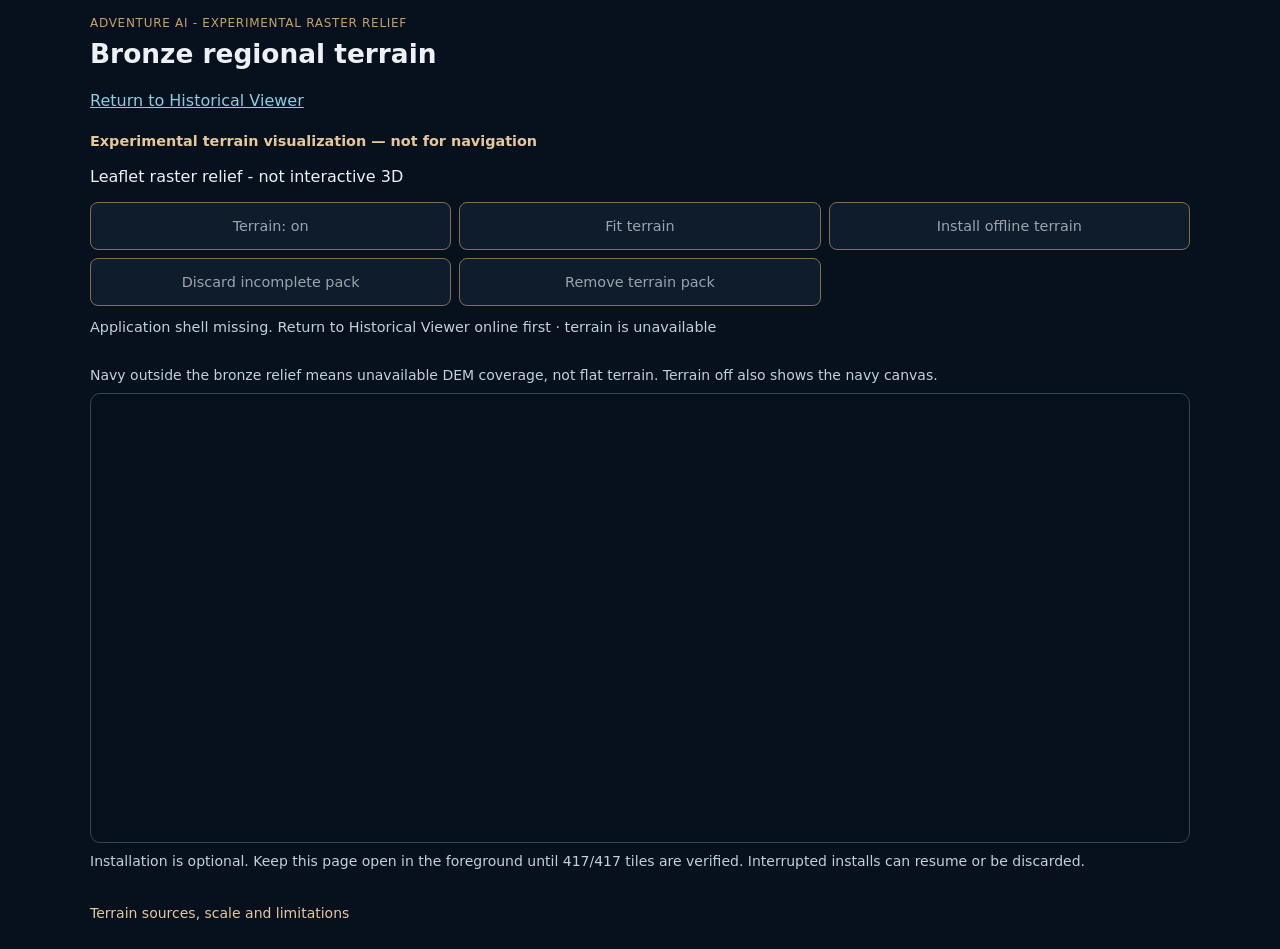
==== terrain/index.html @ 806a35da "Mission 38P-R: stage unified Adventure AI viewer release" ====
<!doctype html>
<html lang="en"><head><meta charset="utf-8"><meta name="viewport" content="width=device-width,initial-scale=1,viewport-fit=cover"><meta name="theme-color" content="#07111e"><meta name="apple-mobile-web-app-capable" content="yes"><meta name="apple-mobile-web-app-title" content="Terrain Test"><meta name="apple-mobile-web-app-status-bar-style" content="black-translucent"><meta http-equiv="Content-Security-Policy" content="default-src 'self'; script-src 'self'; style-src 'self' 'unsafe-inline'; img-src 'self' data: blob:; connect-src 'self'; worker-src 'self'; object-src 'none'; base-uri 'none'; form-action 'none'"><title>Adventure AI — Experimental Terrain Test</title><link rel="icon" href="../assets/install-icon.png"><link rel="apple-touch-icon" href="../assets/install-icon-512.png"><link rel="stylesheet" href="../vendor/leaflet/leaflet.css"><link rel="stylesheet" href="style.css"><script defer src="../vendor/leaflet/leaflet.js"></script><script defer src="app.js"></script></head>
<body><header><span class="eyebrow">ADVENTURE AI - EXPERIMENTAL RASTER RELIEF</span><h1>Bronze regional terrain</h1><nav aria-label="Application"><a href="../index.html">Return to Historical Viewer</a></nav><p class="warning">Experimental terrain visualization — not for navigation</p><p>Leaflet raster relief - not interactive 3D</p></header>
<main><div class="toolbar" role="group" aria-label="Terrain and offline pack controls"><button id="terrain-toggle" aria-pressed="true" aria-controls="map" disabled>Terrain: on</button><button id="fit" disabled>Fit terrain</button><button id="install" disabled>Install offline terrain</button><button id="discard" disabled>Discard incomplete pack</button><button id="remove" disabled>Remove terrain pack</button></div><p id="status" role="status" aria-live="polite" aria-atomic="true">Preparing isolated offline shell…</p><p class="coverage" id="coverage">Navy outside the bronze relief means unavailable DEM coverage, not flat terrain. Terrain off also shows the navy canvas.</p><div id="map" tabindex="0" aria-describedby="coverage" aria-label="Experimental USGS elevation relief. No navigation or trail overlays."></div><p class="install-note">Installation is optional. Keep this page open in the foreground until 417/417 tiles are verified. Interrupted installs can resume or be discarded.</p></main>
<footer><details><summary>Terrain sources, scale and limitations</summary><p>USGS 3DEP · NAVD88 metres · 1× vertical scale · northwest light at 45° altitude.</p><p>Approved Variant D · elevation tint 450–1,750 m; shading changes brightness. Source spacing approximately 8–10 m. Zoom 13 displays approximately 15 m per pixel.</p><p>417 tiles · no GPX overlays, trails, access claims or location tracking. Terrain controls never change historical GPX storage. Offline storage can be evicted by the browser.</p></details></footer></body></html>
---- vendor/leaflet/leaflet.css ----
/* required styles */

.leaflet-pane,
.leaflet-tile,
.leaflet-marker-icon,
.leaflet-marker-shadow,
.leaflet-tile-container,
.leaflet-pane > svg,
.leaflet-pane > canvas,
.leaflet-zoom-box,
.leaflet-image-layer,
.leaflet-layer {
	position: absolute;
	left: 0;
	top: 0;
	}
.leaflet-container {
	overflow: hidden;
	}
.leaflet-tile,
.leaflet-marker-icon,
.leaflet-marker-shadow {
	-webkit-user-select: none;
	   -moz-user-select: none;
	        user-select: none;
	  -webkit-user-drag: none;
	}
/* Prevents IE11 from highlighting tiles in blue */
.leaflet-tile::selection {
	background: transparent;
}
/* Safari renders non-retina tile on retina better with this, but Chrome is worse */
.leaflet-safari .leaflet-tile {
	image-rendering: -webkit-optimize-contrast;
	}
/* hack that prevents hw layers "stretching" when loading new tiles */
.leaflet-safari .leaflet-tile-container {
	width: 1600px;
	height: 1600px;
	-webkit-transform-origin: 0 0;
	}
.leaflet-marker-icon,
.leaflet-marker-shadow {
	display: block;
	}
/* .leaflet-container svg: reset svg max-width decleration shipped in Joomla! (joomla.org) 3.x */
/* .leaflet-container img: map is broken in FF if you have max-width: 100% on tiles */
.leaflet-container .leaflet-overlay-pane svg {
	max-width: none !important;
	max-height: none !important;
	}
.leaflet-container .leaflet-marker-pane img,
.leaflet-container .leaflet-shadow-pane img,
.leaflet-container .leaflet-tile-pane img,
.leaflet-container img.leaflet-image-layer,
.leaflet-container .leaflet-tile {
	max-width: none !important;
	max-height: none !important;
	width: auto;
	padding: 0;
	}

.leaflet-container img.leaflet-tile {
	/* See: https://bugs.chromium.org/p/chromium/issues/detail?id=600120 */
	mix-blend-mode: plus-lighter;
}

.leaflet-container.leaflet-touch-zoom {
	-ms-touch-action: pan-x pan-y;
	touch-action: pan-x pan-y;
	}
.leaflet-container.leaflet-touch-drag {
	-ms-touch-action: pinch-zoom;
	/* Fallback for FF which doesn't support pinch-zoom */
	touch-action: none;
	touch-action: pinch-zoom;
}
.leaflet-container.leaflet-touch-drag.leaflet-touch-zoom {
	-ms-touch-action: none;
	touch-action: none;
}
.leaflet-container {
	-webkit-tap-highlight-color: transparent;
}
.leaflet-container a {
	-webkit-tap-highlight-color: rgba(51, 181, 229, 0.4);
}
.leaflet-tile {
	filter: inherit;
	visibility: hidden;
	}
.leaflet-tile-loaded {
	visibility: inherit;
	}
.leaflet-zoom-box {
	width: 0;
	height: 0;
	-moz-box-sizing: border-box;
	     box-sizing: border-box;
	z-index: 800;
	}
/* workaround for https://bugzilla.mozilla.org/show_bug.cgi?id=888319 */
.leaflet-overlay-pane svg {
	-moz-user-select: none;
	}

.leaflet-pane         { z-index: 400; }

.leaflet-tile-pane    { z-index: 200; }
.leaflet-overlay-pane { z-index: 400; }
.leaflet-shadow-pane  { z-index: 500; }
.leaflet-marker-pane  { z-index: 600; }
.leaflet-tooltip-pane   { z-index: 650; }
.leaflet-popup-pane   { z-index: 700; }

.leaflet-map-pane canvas { z-index: 100; }
.leaflet-map-pane svg    { z-index: 200; }

.leaflet-vml-shape {
	width: 1px;
	height: 1px;
	}
.lvml {
	behavior: url(#default#VML);
	display: inline-block;
	position: absolute;
	}


/* control positioning */

.leaflet-control {
	position: relative;
	z-index: 800;
	pointer-events: visiblePainted; /* IE 9-10 doesn't have auto */
	pointer-events: auto;
	}
.leaflet-top,
.leaflet-bottom {
	position: absolute;
	z-index: 1000;
	pointer-events: none;
	}
.leaflet-top {
	top: 0;
	}
.leaflet-right {
	right: 0;
	}
.leaflet-bottom {
	bottom: 0;
	}
.leaflet-left {
	left: 0;
	}
.leaflet-control {
	float: left;
	clear: both;
	}
.leaflet-right .leaflet-control {
	float: right;
	}
.leaflet-top .leaflet-control {
	margin-top: 10px;
	}
.leaflet-bottom .leaflet-control {
	margin-bottom: 10px;
	}
.leaflet-left .leaflet-control {
	margin-left: 10px;
	}
.leaflet-right .leaflet-control {
	margin-right: 10px;
	}


/* zoom and fade animations */

.leaflet-fade-anim .leaflet-popup {
	opacity: 0;
	-webkit-transition: opacity 0.2s linear;
	   -moz-transition: opacity 0.2s linear;
	        transition: opacity 0.2s linear;
	}
.leaflet-fade-anim .leaflet-map-pane .leaflet-popup {
	opacity: 1;
	}
.leaflet-zoom-animated {
	-webkit-transform-origin: 0 0;
	    -ms-transform-origin: 0 0;
	        transform-origin: 0 0;
	}
svg.leaflet-zoom-animated {
	will-change: transform;
}

.leaflet-zoom-anim .leaflet-zoom-animated {
	-webkit-transition: -webkit-transform 0.25s cubic-bezier(0,0,0.25,1);
	   -moz-transition:    -moz-transform 0.25s cubic-bezier(0,0,0.25,1);
	        transition:         transform 0.25s cubic-bezier(0,0,0.25,1);
	}
.leaflet-zoom-anim .leaflet-tile,
.leaflet-pan-anim .leaflet-tile {
	-webkit-transition: none;
	   -moz-transition: none;
	        transition: none;
	}

.leaflet-zoom-anim .leaflet-zoom-hide {
	visibility: hidden;
	}


/* cursors */

.leaflet-interactive {
	cursor: pointer;
	}
.leaflet-grab {
	cursor: -webkit-grab;
	cursor:    -moz-grab;
	cursor:         grab;
	}
.leaflet-crosshair,
.leaflet-crosshair .leaflet-interactive {
	cursor: crosshair;
	}
.leaflet-popup-pane,
.leaflet-control {
	cursor: auto;
	}
.leaflet-dragging .leaflet-grab,
.leaflet-dragging .leaflet-grab .leaflet-interactive,
.leaflet-dragging .leaflet-marker-draggable {
	cursor: move;
	cursor: -webkit-grabbing;
	cursor:    -moz-grabbing;
	cursor:         grabbing;
	}

/* marker & overlays interactivity */
.leaflet-marker-icon,
.leaflet-marker-shadow,
.leaflet-image-layer,
.leaflet-pane > svg path,
.leaflet-tile-container {
	pointer-events: none;
	}

.leaflet-marker-icon.leaflet-interactive,
.leaflet-image-layer.leaflet-interactive,
.leaflet-pane > svg path.leaflet-interactive,
svg.leaflet-image-layer.leaflet-interactive path {
	pointer-events: visiblePainted; /* IE 9-10 doesn't have auto */
	pointer-events: auto;
	}

/* visual tweaks */

.leaflet-container {
	background: #ddd;
	outline-offset: 1px;
	}
.leaflet-container a {
	color: #0078A8;
	}
.leaflet-zoom-box {
	border: 2px dotted #38f;
	background: rgba(255,255,255,0.5);
	}


/* general typography */
.leaflet-container {
	font-family: "Helvetica Neue", Arial, Helvetica, sans-serif;
	font-size: 12px;
	font-size: 0.75rem;
	line-height: 1.5;
	}


/* general toolbar styles */

.leaflet-bar {
	box-shadow: 0 1px 5px rgba(0,0,0,0.65);
	border-radius: 4px;
	}
.leaflet-bar a {
	background-color: #fff;
	border-bottom: 1px solid #ccc;
	width: 26px;
	height: 26px;
	line-height: 26px;
	display: block;
	text-align: center;
	text-decoration: none;
	color: black;
	}
.leaflet-bar a,
.leaflet-control-layers-toggle {
	background-position: 50% 50%;
	background-repeat: no-repeat;
	display: block;
	}
.leaflet-bar a:hover,
.leaflet-bar a:focus {
	background-color: #f4f4f4;
	}
.leaflet-bar a:first-child {
	border-top-left-radius: 4px;
	border-top-right-radius: 4px;
	}
.leaflet-bar a:last-child {
	border-bottom-left-radius: 4px;
	border-bottom-right-radius: 4px;
	border-bottom: none;
	}
.leaflet-bar a.leaflet-disabled {
	cursor: default;
	background-color: #f4f4f4;
	color: #bbb;
	}

.leaflet-touch .leaflet-bar a {
	width: 30px;
	height: 30px;
	line-height: 30px;
	}
.leaflet-touch .leaflet-bar a:first-child {
	border-top-left-radius: 2px;
	border-top-right-radius: 2px;
	}
.leaflet-touch .leaflet-bar a:last-child {
	border-bottom-left-radius: 2px;
	border-bottom-right-radius: 2px;
	}

/* zoom control */

.leaflet-control-zoom-in,
.leaflet-control-zoom-out {
	font: bold 18px 'Lucida Console', Monaco, monospace;
	text-indent: 1px;
	}

.leaflet-touch .leaflet-control-zoom-in, .leaflet-touch .leaflet-control-zoom-out  {
	font-size: 22px;
	}


/* layers control */

.leaflet-control-layers {
	box-shadow: 0 1px 5px rgba(0,0,0,0.4);
	background: #fff;
	border-radius: 5px;
	}
.leaflet-control-layers-toggle {
	background-image: url(images/layers.png);
	width: 36px;
	height: 36px;
	}
.leaflet-retina .leaflet-control-layers-toggle {
	background-image: url(images/layers-2x.png);
	background-size: 26px 26px;
	}
.leaflet-touch .leaflet-control-layers-toggle {
	width: 44px;
	height: 44px;
	}
.leaflet-control-layers .leaflet-control-layers-list,
.leaflet-control-layers-expanded .leaflet-control-layers-toggle {
	display: none;
	}
.leaflet-control-layers-expanded .leaflet-control-layers-list {
	display: block;
	position: relative;
	}
.leaflet-control-layers-expanded {
	padding: 6px 10px 6px 6px;
	color: #333;
	background: #fff;
	}
.leaflet-control-layers-scrollbar {
	overflow-y: scroll;
	overflow-x: hidden;
	padding-right: 5px;
	}
.leaflet-control-layers-selector {
	margin-top: 2px;
	position: relative;
	top: 1px;
	}
.leaflet-control-layers label {
	display: block;
	font-size: 13px;
	font-size: 1.08333em;
	}
.leaflet-control-layers-separator {
	height: 0;
	border-top: 1px solid #ddd;
	margin: 5px -10px 5px -6px;
	}

/* Default icon URLs */
.leaflet-default-icon-path { /* used only in path-guessing heuristic, see L.Icon.Default */
	background-image: url(images/marker-icon.png);
	}


/* attribution and scale controls */

.leaflet-container .leaflet-control-attribution {
	background: #fff;
	background: rgba(255, 255, 255, 0.8);
	margin: 0;
	}
.leaflet-control-attribution,
.leaflet-control-scale-line {
	padding: 0 5px;
	color: #333;
	line-height: 1.4;
	}
.leaflet-control-attribution a {
	text-decoration: none;
	}
.leaflet-control-attribution a:hover,
.leaflet-control-attribution a:focus {
	text-decoration: underline;
	}
.leaflet-attribution-flag {
	display: inline !important;
	vertical-align: baseline !important;
	width: 1em;
	height: 0.6669em;
	}
.leaflet-left .leaflet-control-scale {
	margin-left: 5px;
	}
.leaflet-bottom .leaflet-control-scale {
	margin-bottom: 5px;
	}
.leaflet-control-scale-line {
	border: 2px solid #777;
	border-top: none;
	line-height: 1.1;
	padding: 2px 5px 1px;
	white-space: nowrap;
	-moz-box-sizing: border-box;
	     box-sizing: border-box;
	background: rgba(255, 255, 255, 0.8);
	text-shadow: 1px 1px #fff;
	}
.leaflet-control-scale-line:not(:first-child) {
	border-top: 2px solid #777;
	border-bottom: none;
	margin-top: -2px;
	}
.leaflet-control-scale-line:not(:first-child):not(:last-child) {
	border-bottom: 2px solid #777;
	}

.leaflet-touch .leaflet-control-attribution,
.leaflet-touch .leaflet-control-layers,
.leaflet-touch .leaflet-bar {
	box-shadow: none;
	}
.leaflet-touch .leaflet-control-layers,
.leaflet-touch .leaflet-bar {
	border: 2px solid rgba(0,0,0,0.2);
	background-clip: padding-box;
	}


/* popup */

.leaflet-popup {
	position: absolute;
	text-align: center;
	margin-bottom: 20px;
	}
.leaflet-popup-content-wrapper {
	padding: 1px;
	text-align: left;
	border-radius: 12px;
	}
.leaflet-popup-content {
	margin: 13px 24px 13px 20px;
	line-height: 1.3;
	font-size: 13px;
	font-size: 1.08333em;
	min-height: 1px;
	}
.leaflet-popup-content p {
	margin: 17px 0;
	margin: 1.3em 0;
	}
.leaflet-popup-tip-container {
	width: 40px;
	height: 20px;
	position: absolute;
	left: 50%;
	margin-top: -1px;
	margin-left: -20px;
	overflow: hidden;
	pointer-events: none;
	}
.leaflet-popup-tip {
	width: 17px;
	height: 17px;
	padding: 1px;

	margin: -10px auto 0;
	pointer-events: auto;

	-webkit-transform: rotate(45deg);
	   -moz-transform: rotate(45deg);
	    -ms-transform: rotate(45deg);
	        transform: rotate(45deg);
	}
.leaflet-popup-content-wrapper,
.leaflet-popup-tip {
	background: white;
	color: #333;
	box-shadow: 0 3px 14px rgba(0,0,0,0.4);
	}
.leaflet-container a.leaflet-popup-close-button {
	position: absolute;
	top: 0;
	right: 0;
	border: none;
	text-align: center;
	width: 24px;
	height: 24px;
	font: 16px/24px Tahoma, Verdana, sans-serif;
	color: #757575;
	text-decoration: none;
	background: transparent;
	}
.leaflet-container a.leaflet-popup-close-button:hover,
.leaflet-container a.leaflet-popup-close-button:focus {
	color: #585858;
	}
.leaflet-popup-scrolled {
	overflow: auto;
	}

.leaflet-oldie .leaflet-popup-content-wrapper {
	-ms-zoom: 1;
	}
.leaflet-oldie .leaflet-popup-tip {
	width: 24px;
	margin: 0 auto;

	-ms-filter: "progid:DXImageTransform.Microsoft.Matrix(M11=0.70710678, M12=0.70710678, M21=-0.70710678, M22=0.70710678)";
	filter: progid:DXImageTransform.Microsoft.Matrix(M11=0.70710678, M12=0.70710678, M21=-0.70710678, M22=0.70710678);
	}

.leaflet-oldie .leaflet-control-zoom,
.leaflet-oldie .leaflet-control-layers,
.leaflet-oldie .leaflet-popup-content-wrapper,
.leaflet-oldie .leaflet-popup-tip {
	border: 1px solid #999;
	}


/* div icon */

.leaflet-div-icon {
	background: #fff;
	border: 1px solid #666;
	}


/* Tooltip */
/* Base styles for the element that has a tooltip */
.leaflet-tooltip {
	position: absolute;
	padding: 6px;
	background-color: #fff;
	border: 1px solid #fff;
	border-radius: 3px;
	color: #222;
	white-space: nowrap;
	-webkit-user-select: none;
	-moz-user-select: none;
	-ms-user-select: none;
	user-select: none;
	pointer-events: none;
	box-shadow: 0 1px 3px rgba(0,0,0,0.4);
	}
.leaflet-tooltip.leaflet-interactive {
	cursor: pointer;
	pointer-events: auto;
	}
.leaflet-tooltip-top:before,
.leaflet-tooltip-bottom:before,
.leaflet-tooltip-left:before,
.leaflet-tooltip-right:before {
	position: absolute;
	pointer-events: none;
	border: 6px solid transparent;
	background: transparent;
	content: "";
	}

/* Directions */

.leaflet-tooltip-bottom {
	margin-top: 6px;
}
.leaflet-tooltip-top {
	margin-top: -6px;
}
.leaflet-tooltip-bottom:before,
.leaflet-tooltip-top:before {
	left: 50%;
	margin-left: -6px;
	}
.leaflet-tooltip-top:before {
	bottom: 0;
	margin-bottom: -12px;
	border-top-color: #fff;
	}
.leaflet-tooltip-bottom:before {
	top: 0;
	margin-top: -12px;
	margin-left: -6px;
	border-bottom-color: #fff;
	}
.leaflet-tooltip-left {
	margin-left: -6px;
}
.leaflet-tooltip-right {
	margin-left: 6px;
}
.leaflet-tooltip-left:before,
.leaflet-tooltip-right:before {
	top: 50%;
	margin-top: -6px;
	}
.leaflet-tooltip-left:before {
	right: 0;
	margin-right: -12px;
	border-left-color: #fff;
	}
.leaflet-tooltip-right:before {
	left: 0;
	margin-left: -12px;
	border-right-color: #fff;
	}

/* Printing */

@media print {
	/* Prevent printers from removing background-images of controls. */
	.leaflet-control {
		-webkit-print-color-adjust: exact;
		print-color-adjust: exact;
		}
	}
---- terrain/style.css ----
:root{color-scheme:dark;font-family:system-ui,sans-serif;background:#07111e;color:#edf1f6;-webkit-text-size-adjust:100%}*{box-sizing:border-box}body{margin:0;padding:calc(12px + env(safe-area-inset-top,0px)) calc(12px + env(safe-area-inset-right,0px)) calc(12px + env(safe-area-inset-bottom,0px)) calc(12px + env(safe-area-inset-left,0px))}header,main,footer{max-width:1100px;margin:auto}.eyebrow{color:#c7a16a;font-size:.75rem;letter-spacing:.06em}h1{font-size:clamp(1.15rem,4vw,1.65rem);line-height:1.25;margin:.4rem 0}.warning{color:#e6c79b;margin:.4rem 0 .7rem;font-weight:600;font-size:.9rem;line-height:1.4}.toolbar{display:grid;grid-template-columns:repeat(2,minmax(0,1fr));gap:8px;margin:8px 0}button,summary{min-height:48px;min-width:44px;font:inherit}button{padding:8px 10px;background:#132334;border:1px solid #c7a16a;border-radius:8px;color:#edf1f6;font-size:.9rem;line-height:1.35;cursor:pointer;overflow-wrap:anywhere;white-space:normal;height:auto}button:disabled{opacity:.65}button:focus-visible,summary:focus-visible,#map:focus-visible{outline:3px solid #81d9fa;outline-offset:3px}#status{font-size:.9rem;color:#c4cfdd;line-height:1.45;min-height:2.6em;margin:.65rem 0;overflow-wrap:anywhere}.coverage,.install-note{font-size:.875rem;line-height:1.45;color:#c4cfdd;margin:.5rem 0}#map{height:clamp(280px,50vh,620px);height:clamp(280px,50svh,620px);background:#07111e;border:1px solid #374454;border-radius:10px}.leaflet-control-zoom a{width:48px!important;height:48px!important;line-height:48px!important;background:#132334!important;color:#edf1f6!important}.leaflet-control-attribution{max-width:90%;background:#07111ee8!important;color:#c4cfdd!important;line-height:1.4}.leaflet-control-attribution a{color:#e6c79b!important}footer{font-size:.875rem;color:#c4cfdd;padding-top:10px}summary{display:flex;align-items:center;cursor:pointer;color:#e6c79b}footer p{line-height:1.5;margin:.5rem 0}@media(min-width:680px){.toolbar{grid-template-columns:repeat(3,minmax(0,1fr))}}@media(orientation:landscape) and (max-height:500px){h1{font-size:1.15rem}.eyebrow{font-size:.7rem}main{display:grid;grid-template-columns:minmax(260px,38%) minmax(0,1fr);column-gap:12px}.toolbar{grid-column:1;grid-row:1;grid-template-columns:repeat(2,minmax(0,1fr));margin-top:0}#status{grid-column:1;grid-row:2}.coverage{grid-column:1;grid-row:3}.install-note{grid-column:1;grid-row:4}#map{grid-column:2;grid-row:1 / span 4;height:calc(100svh - 110px);min-height:220px}.warning{margin-bottom:.4rem}}@media(prefers-reduced-motion:reduce){*{scroll-behavior:auto!important;transition:none!important;animation:none!important}}

/* Additive application navigation; preserve accepted terrain styling. */
nav a{display:inline-flex;align-items:center;min-height:48px;color:#88cfe5;padding:.4rem 0}nav a:focus-visible{outline:3px solid #81d9fa;outline-offset:3px}
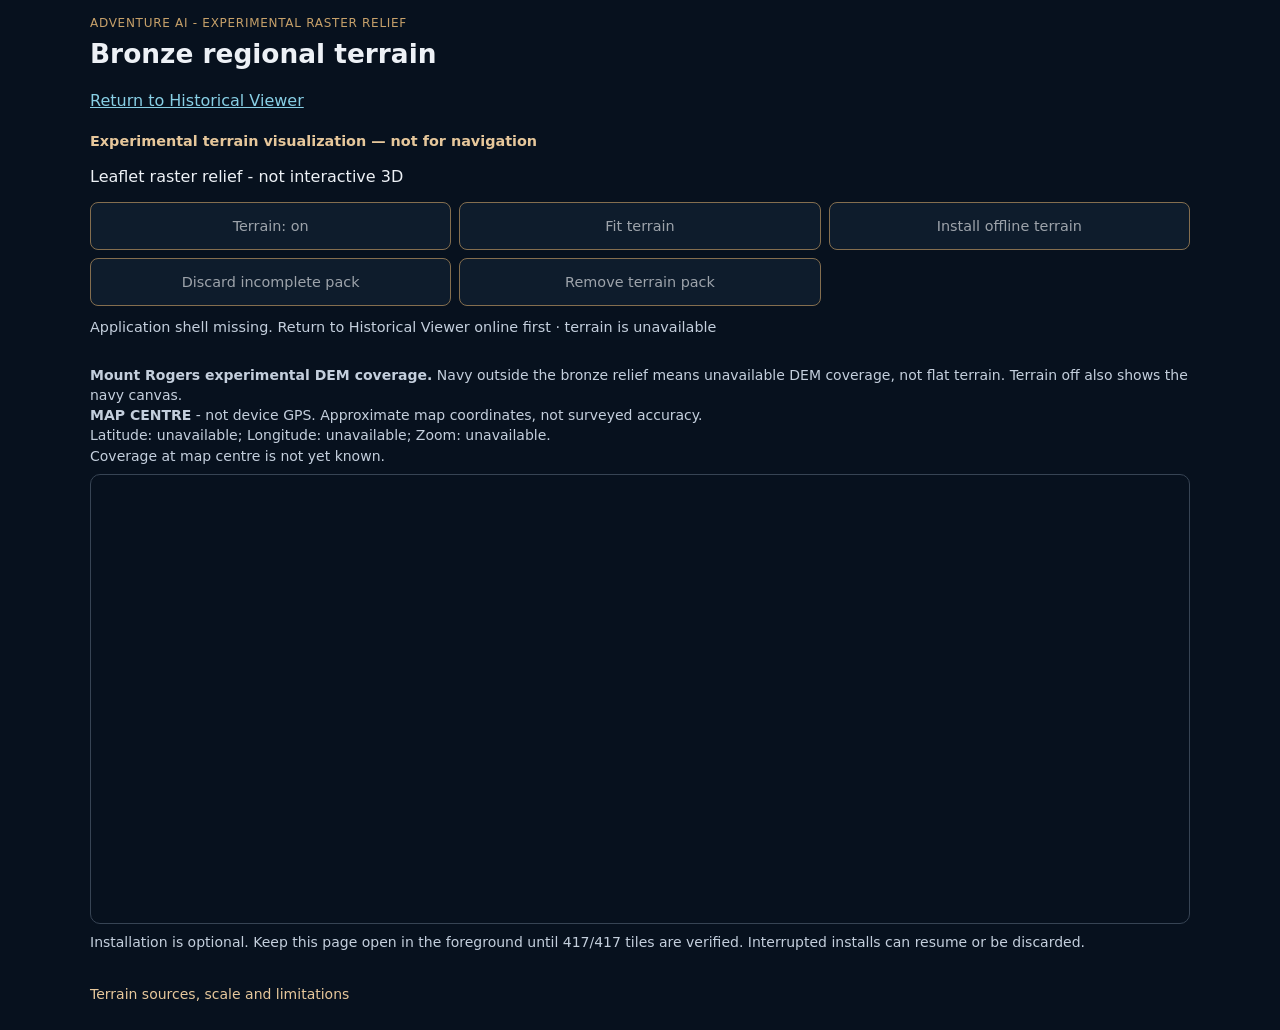
==== commit f06593dc: "Release: geographic map inspection foundation" ====
--- a/terrain/index.html
+++ b/terrain/index.html
@@ -1,5 +1,5 @@
 <!doctype html>
 <html lang="en"><head><meta charset="utf-8"><meta name="viewport" content="width=device-width,initial-scale=1,viewport-fit=cover"><meta name="theme-color" content="#07111e"><meta name="apple-mobile-web-app-capable" content="yes"><meta name="apple-mobile-web-app-title" content="Terrain Test"><meta name="apple-mobile-web-app-status-bar-style" content="black-translucent"><meta http-equiv="Content-Security-Policy" content="default-src 'self'; script-src 'self'; style-src 'self' 'unsafe-inline'; img-src 'self' data: blob:; connect-src 'self'; worker-src 'self'; object-src 'none'; base-uri 'none'; form-action 'none'"><title>Adventure AI — Experimental Terrain Test</title><link rel="icon" href="../assets/install-icon.png"><link rel="apple-touch-icon" href="../assets/install-icon-512.png"><link rel="stylesheet" href="../vendor/leaflet/leaflet.css"><link rel="stylesheet" href="style.css"><script defer src="../vendor/leaflet/leaflet.js"></script><script defer src="app.js"></script></head>
 <body><header><span class="eyebrow">ADVENTURE AI - EXPERIMENTAL RASTER RELIEF</span><h1>Bronze regional terrain</h1><nav aria-label="Application"><a href="../index.html">Return to Historical Viewer</a></nav><p class="warning">Experimental terrain visualization — not for navigation</p><p>Leaflet raster relief - not interactive 3D</p></header>
-<main><div class="toolbar" role="group" aria-label="Terrain and offline pack controls"><button id="terrain-toggle" aria-pressed="true" aria-controls="map" disabled>Terrain: on</button><button id="fit" disabled>Fit terrain</button><button id="install" disabled>Install offline terrain</button><button id="discard" disabled>Discard incomplete pack</button><button id="remove" disabled>Remove terrain pack</button></div><p id="status" role="status" aria-live="polite" aria-atomic="true">Preparing isolated offline shell…</p><p class="coverage" id="coverage">Navy outside the bronze relief means unavailable DEM coverage, not flat terrain. Terrain off also shows the navy canvas.</p><div id="map" tabindex="0" aria-describedby="coverage" aria-label="Experimental USGS elevation relief. No navigation or trail overlays."></div><p class="install-note">Installation is optional. Keep this page open in the foreground until 417/417 tiles are verified. Interrupted installs can resume or be discarded.</p></main>
+<main><div class="toolbar" role="group" aria-label="Terrain and offline pack controls"><button id="terrain-toggle" aria-pressed="true" aria-controls="map" disabled>Terrain: on</button><button id="fit" disabled>Fit terrain</button><button id="install" disabled>Install offline terrain</button><button id="discard" disabled>Discard incomplete pack</button><button id="remove" disabled>Remove terrain pack</button></div><p id="status" role="status" aria-live="polite" aria-atomic="true">Preparing isolated offline shell…</p><p class="coverage" id="coverage"><strong>Mount Rogers experimental DEM coverage.</strong> Navy outside the bronze relief means unavailable DEM coverage, not flat terrain. Terrain off also shows the navy canvas.<br><span id="map-inspection" aria-live="off"><strong>MAP CENTRE</strong> - not device GPS. Approximate map coordinates, not surveyed accuracy.<br>Latitude: <span id="centre-lat">unavailable</span>; Longitude: <span id="centre-lon">unavailable</span>; Zoom: <span id="centre-zoom">unavailable</span>.<br><span id="centre-coverage">Coverage at map centre is not yet known.</span></span></p><div id="map" tabindex="0" aria-describedby="coverage" aria-label="Experimental USGS elevation relief. No navigation or trail overlays."></div><p class="install-note">Installation is optional. Keep this page open in the foreground until 417/417 tiles are verified. Interrupted installs can resume or be discarded.</p></main>
 <footer><details><summary>Terrain sources, scale and limitations</summary><p>USGS 3DEP · NAVD88 metres · 1× vertical scale · northwest light at 45° altitude.</p><p>Approved Variant D · elevation tint 450–1,750 m; shading changes brightness. Source spacing approximately 8–10 m. Zoom 13 displays approximately 15 m per pixel.</p><p>417 tiles · no GPX overlays, trails, access claims or location tracking. Terrain controls never change historical GPX storage. Offline storage can be evicted by the browser.</p></details></footer></body></html>
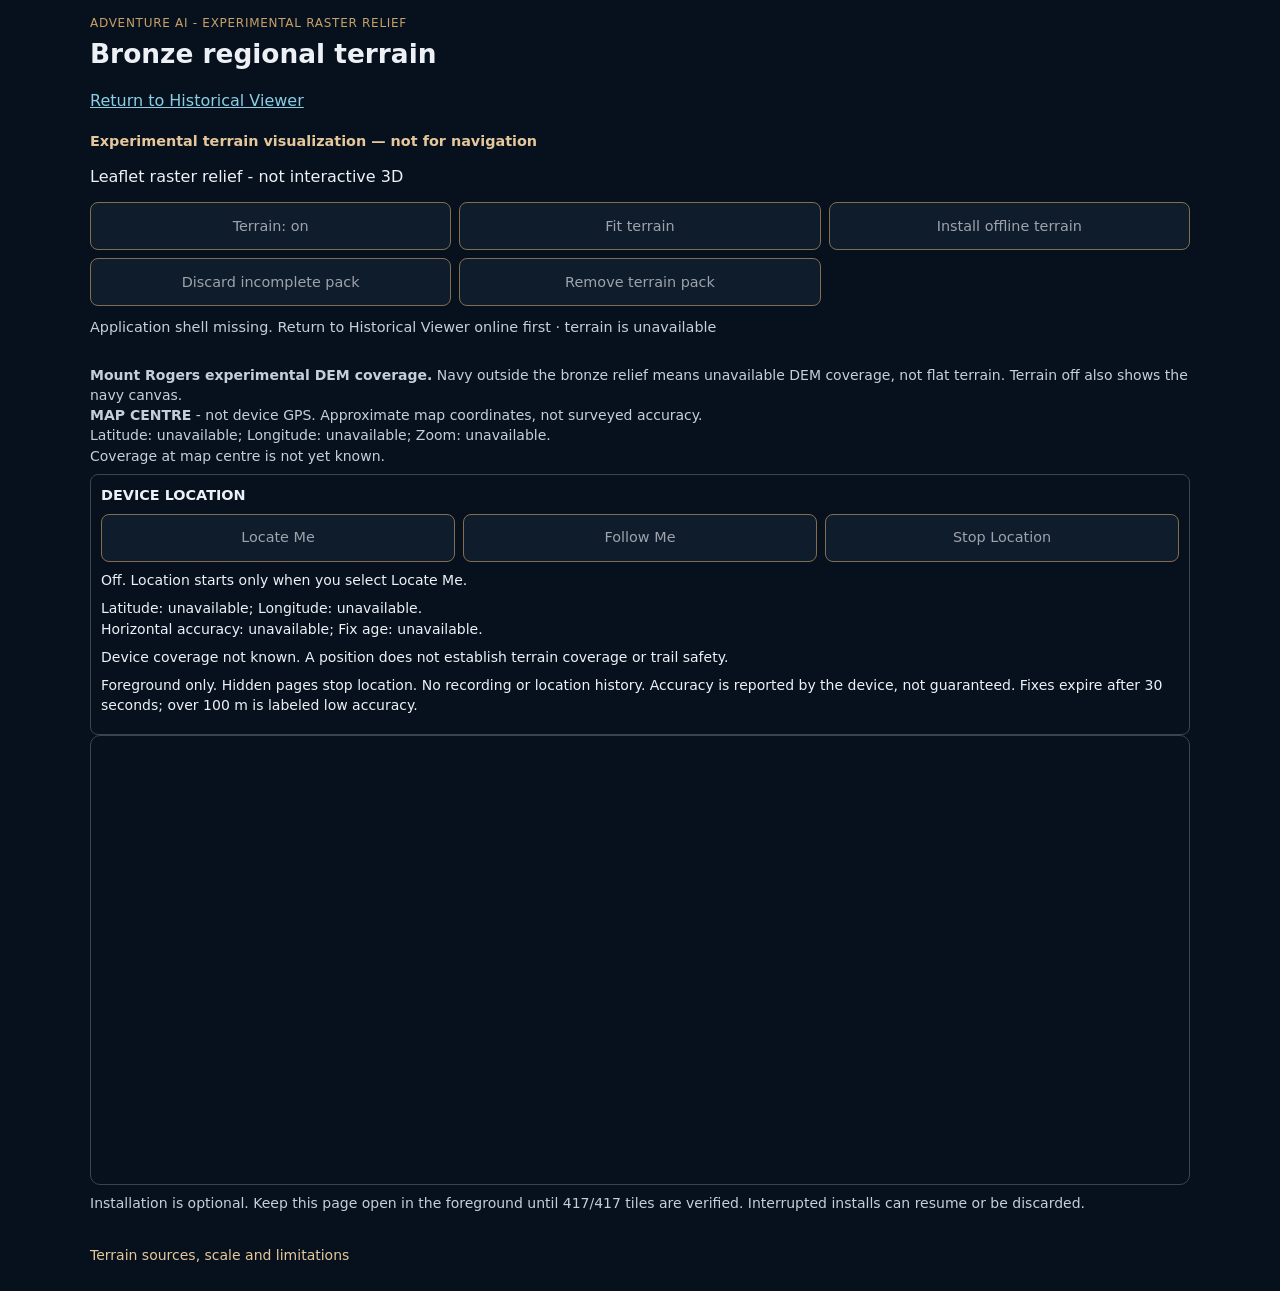
==== commit 7c8c8424: "Mission 40F: publish foreground device location foundation" ====
--- a/terrain/index.html
+++ b/terrain/index.html
@@ -1,5 +1,5 @@
 <!doctype html>
 <html lang="en"><head><meta charset="utf-8"><meta name="viewport" content="width=device-width,initial-scale=1,viewport-fit=cover"><meta name="theme-color" content="#07111e"><meta name="apple-mobile-web-app-capable" content="yes"><meta name="apple-mobile-web-app-title" content="Terrain Test"><meta name="apple-mobile-web-app-status-bar-style" content="black-translucent"><meta http-equiv="Content-Security-Policy" content="default-src 'self'; script-src 'self'; style-src 'self' 'unsafe-inline'; img-src 'self' data: blob:; connect-src 'self'; worker-src 'self'; object-src 'none'; base-uri 'none'; form-action 'none'"><title>Adventure AI — Experimental Terrain Test</title><link rel="icon" href="../assets/install-icon.png"><link rel="apple-touch-icon" href="../assets/install-icon-512.png"><link rel="stylesheet" href="../vendor/leaflet/leaflet.css"><link rel="stylesheet" href="style.css"><script defer src="../vendor/leaflet/leaflet.js"></script><script defer src="app.js"></script></head>
 <body><header><span class="eyebrow">ADVENTURE AI - EXPERIMENTAL RASTER RELIEF</span><h1>Bronze regional terrain</h1><nav aria-label="Application"><a href="../index.html">Return to Historical Viewer</a></nav><p class="warning">Experimental terrain visualization — not for navigation</p><p>Leaflet raster relief - not interactive 3D</p></header>
-<main><div class="toolbar" role="group" aria-label="Terrain and offline pack controls"><button id="terrain-toggle" aria-pressed="true" aria-controls="map" disabled>Terrain: on</button><button id="fit" disabled>Fit terrain</button><button id="install" disabled>Install offline terrain</button><button id="discard" disabled>Discard incomplete pack</button><button id="remove" disabled>Remove terrain pack</button></div><p id="status" role="status" aria-live="polite" aria-atomic="true">Preparing isolated offline shell…</p><p class="coverage" id="coverage"><strong>Mount Rogers experimental DEM coverage.</strong> Navy outside the bronze relief means unavailable DEM coverage, not flat terrain. Terrain off also shows the navy canvas.<br><span id="map-inspection" aria-live="off"><strong>MAP CENTRE</strong> - not device GPS. Approximate map coordinates, not surveyed accuracy.<br>Latitude: <span id="centre-lat">unavailable</span>; Longitude: <span id="centre-lon">unavailable</span>; Zoom: <span id="centre-zoom">unavailable</span>.<br><span id="centre-coverage">Coverage at map centre is not yet known.</span></span></p><div id="map" tabindex="0" aria-describedby="coverage" aria-label="Experimental USGS elevation relief. No navigation or trail overlays."></div><p class="install-note">Installation is optional. Keep this page open in the foreground until 417/417 tiles are verified. Interrupted installs can resume or be discarded.</p></main>
-<footer><details><summary>Terrain sources, scale and limitations</summary><p>USGS 3DEP · NAVD88 metres · 1× vertical scale · northwest light at 45° altitude.</p><p>Approved Variant D · elevation tint 450–1,750 m; shading changes brightness. Source spacing approximately 8–10 m. Zoom 13 displays approximately 15 m per pixel.</p><p>417 tiles · no GPX overlays, trails, access claims or location tracking. Terrain controls never change historical GPX storage. Offline storage can be evicted by the browser.</p></details></footer></body></html>
+<main><div class="toolbar" role="group" aria-label="Terrain and offline pack controls"><button id="terrain-toggle" aria-pressed="true" aria-controls="map" disabled>Terrain: on</button><button id="fit" disabled>Fit terrain</button><button id="install" disabled>Install offline terrain</button><button id="discard" disabled>Discard incomplete pack</button><button id="remove" disabled>Remove terrain pack</button></div><p id="status" role="status" aria-live="polite" aria-atomic="true">Preparing isolated offline shell…</p><p class="coverage" id="coverage"><strong>Mount Rogers experimental DEM coverage.</strong> Navy outside the bronze relief means unavailable DEM coverage, not flat terrain. Terrain off also shows the navy canvas.<br><span id="map-inspection" aria-live="off"><strong>MAP CENTRE</strong> - not device GPS. Approximate map coordinates, not surveyed accuracy.<br>Latitude: <span id="centre-lat">unavailable</span>; Longitude: <span id="centre-lon">unavailable</span>; Zoom: <span id="centre-zoom">unavailable</span>.<br><span id="centre-coverage">Coverage at map centre is not yet known.</span></span></p><section class="location-panel" aria-labelledby="device-title"><h2 id="device-title">DEVICE LOCATION</h2><div class="location-controls" role="group" aria-label="Foreground device location"><button id="locate" disabled>Locate Me</button><button id="follow-location" aria-pressed="false" disabled>Follow Me</button><button id="stop-location" disabled>Stop Location</button></div><p id="location-state" role="status" aria-live="polite">Off. Location starts only when you select Locate Me.</p><p aria-live="off">Latitude: <span id="device-lat">unavailable</span>; Longitude: <span id="device-lon">unavailable</span>.<br>Horizontal accuracy: <span id="device-accuracy">unavailable</span>; Fix age: <span id="device-age">unavailable</span>.</p><p id="device-coverage">Device coverage not known. A position does not establish terrain coverage or trail safety.</p><p>Foreground only. Hidden pages stop location. No recording or location history. Accuracy is reported by the device, not guaranteed. Fixes expire after 30 seconds; over 100 m is labeled low accuracy.</p></section><div id="map" tabindex="0" aria-describedby="coverage" aria-label="Experimental USGS elevation relief. No navigation or trail overlays."></div><p class="install-note">Installation is optional. Keep this page open in the foreground until 417/417 tiles are verified. Interrupted installs can resume or be discarded.</p></main>
+<footer><details><summary>Terrain sources, scale and limitations</summary><p>USGS 3DEP · NAVD88 metres · 1× vertical scale · northwest light at 45° altitude.</p><p>Approved Variant D · elevation tint 450–1,750 m; shading changes brightness. Source spacing approximately 8–10 m. Zoom 13 displays approximately 15 m per pixel.</p><p>417 tiles · no GPX overlays, trails, access claims or navigation guidance. Foreground device location is optional and is never recorded. Terrain controls never change historical GPX storage. Offline storage can be evicted by the browser.</p></details></footer></body></html>
--- a/terrain/style.css
+++ b/terrain/style.css
@@ -1,4 +1,6 @@
-:root{color-scheme:dark;font-family:system-ui,sans-serif;background:#07111e;color:#edf1f6;-webkit-text-size-adjust:100%}*{box-sizing:border-box}body{margin:0;padding:calc(12px + env(safe-area-inset-top,0px)) calc(12px + env(safe-area-inset-right,0px)) calc(12px + env(safe-area-inset-bottom,0px)) calc(12px + env(safe-area-inset-left,0px))}header,main,footer{max-width:1100px;margin:auto}.eyebrow{color:#c7a16a;font-size:.75rem;letter-spacing:.06em}h1{font-size:clamp(1.15rem,4vw,1.65rem);line-height:1.25;margin:.4rem 0}.warning{color:#e6c79b;margin:.4rem 0 .7rem;font-weight:600;font-size:.9rem;line-height:1.4}.toolbar{display:grid;grid-template-columns:repeat(2,minmax(0,1fr));gap:8px;margin:8px 0}button,summary{min-height:48px;min-width:44px;font:inherit}button{padding:8px 10px;background:#132334;border:1px solid #c7a16a;border-radius:8px;color:#edf1f6;font-size:.9rem;line-height:1.35;cursor:pointer;overflow-wrap:anywhere;white-space:normal;height:auto}button:disabled{opacity:.65}button:focus-visible,summary:focus-visible,#map:focus-visible{outline:3px solid #81d9fa;outline-offset:3px}#status{font-size:.9rem;color:#c4cfdd;line-height:1.45;min-height:2.6em;margin:.65rem 0;overflow-wrap:anywhere}.coverage,.install-note{font-size:.875rem;line-height:1.45;color:#c4cfdd;margin:.5rem 0}#map{height:clamp(280px,50vh,620px);height:clamp(280px,50svh,620px);background:#07111e;border:1px solid #374454;border-radius:10px}.leaflet-control-zoom a{width:48px!important;height:48px!important;line-height:48px!important;background:#132334!important;color:#edf1f6!important}.leaflet-control-attribution{max-width:90%;background:#07111ee8!important;color:#c4cfdd!important;line-height:1.4}.leaflet-control-attribution a{color:#e6c79b!important}footer{font-size:.875rem;color:#c4cfdd;padding-top:10px}summary{display:flex;align-items:center;cursor:pointer;color:#e6c79b}footer p{line-height:1.5;margin:.5rem 0}@media(min-width:680px){.toolbar{grid-template-columns:repeat(3,minmax(0,1fr))}}@media(orientation:landscape) and (max-height:500px){h1{font-size:1.15rem}.eyebrow{font-size:.7rem}main{display:grid;grid-template-columns:minmax(260px,38%) minmax(0,1fr);column-gap:12px}.toolbar{grid-column:1;grid-row:1;grid-template-columns:repeat(2,minmax(0,1fr));margin-top:0}#status{grid-column:1;grid-row:2}.coverage{grid-column:1;grid-row:3}.install-note{grid-column:1;grid-row:4}#map{grid-column:2;grid-row:1 / span 4;height:calc(100svh - 110px);min-height:220px}.warning{margin-bottom:.4rem}}@media(prefers-reduced-motion:reduce){*{scroll-behavior:auto!important;transition:none!important;animation:none!important}}
+:root{color-scheme:dark;font-family:system-ui,sans-serif;background:#07111e;color:#edf1f6;-webkit-text-size-adjust:100%}*{box-sizing:border-box}body{margin:0;padding:calc(12px + env(safe-area-inset-top,0px)) calc(12px + env(safe-area-inset-right,0px)) calc(12px + env(safe-area-inset-bottom,0px)) calc(12px + env(safe-area-inset-left,0px))}header,main,footer{max-width:1100px;margin:auto}.eyebrow{color:#c7a16a;font-size:.75rem;letter-spacing:.06em}h1{font-size:clamp(1.15rem,4vw,1.65rem);line-height:1.25;margin:.4rem 0}.warning{color:#e6c79b;margin:.4rem 0 .7rem;font-weight:600;font-size:.9rem;line-height:1.4}.toolbar{display:grid;grid-template-columns:repeat(2,minmax(0,1fr));gap:8px;margin:8px 0}button,summary{min-height:48px;min-width:44px;font:inherit}button{padding:8px 10px;background:#132334;border:1px solid #c7a16a;border-radius:8px;color:#edf1f6;font-size:.9rem;line-height:1.35;cursor:pointer;overflow-wrap:anywhere;white-space:normal;height:auto}button:disabled{opacity:.65}button:focus-visible,summary:focus-visible,#map:focus-visible{outline:3px solid #81d9fa;outline-offset:3px}#status{font-size:.9rem;color:#c4cfdd;line-height:1.45;min-height:2.6em;margin:.65rem 0;overflow-wrap:anywhere}.coverage,.install-note{font-size:.875rem;line-height:1.45;color:#c4cfdd;margin:.5rem 0}#map{height:clamp(280px,50vh,620px);height:clamp(280px,50svh,620px);background:#07111e;border:1px solid #374454;border-radius:10px}.leaflet-control-zoom a{width:48px!important;height:48px!important;line-height:48px!important;background:#132334!important;color:#edf1f6!important}.leaflet-control-attribution{max-width:90%;background:#07111ee8!important;color:#c4cfdd!important;line-height:1.4}.leaflet-control-attribution a{color:#e6c79b!important}footer{font-size:.875rem;color:#c4cfdd;padding-top:10px}summary{display:flex;align-items:center;cursor:pointer;color:#e6c79b}footer p{line-height:1.5;margin:.5rem 0}@media(min-width:680px){.toolbar{grid-template-columns:repeat(3,minmax(0,1fr))}}@media(orientation:landscape) and (max-height:500px){h1{font-size:1.15rem}.eyebrow{font-size:.7rem}main{display:grid;grid-template-columns:minmax(260px,38%) minmax(0,1fr);column-gap:12px}.toolbar{grid-column:1;grid-row:1;grid-template-columns:repeat(2,minmax(0,1fr));margin-top:0}#status{grid-column:1;grid-row:2}.coverage{grid-column:1;grid-row:3}.location-panel{grid-column:1;grid-row:4}.install-note{grid-column:1;grid-row:5}#map{grid-column:2;grid-row:1 / span 5;height:calc(100svh - 110px);min-height:220px}.warning{margin-bottom:.4rem}}@media(prefers-reduced-motion:reduce){*{scroll-behavior:auto!important;transition:none!important;animation:none!important}}
 
 /* Additive application navigation; preserve accepted terrain styling. */
 nav a{display:inline-flex;align-items:center;min-height:48px;color:#88cfe5;padding:.4rem 0}nav a:focus-visible{outline:3px solid #81d9fa;outline-offset:3px}
+
+.location-panel{border:1px solid #374454;border-radius:8px;padding:10px;font-size:.875rem;line-height:1.45;overflow-wrap:anywhere}.location-panel h2{font-size:.9rem;margin:0 0 8px}.location-panel p{margin:.5rem 0}.location-controls{display:flex;flex-wrap:wrap;gap:8px}.location-controls button{flex:1 1 90px}.location-controls [aria-pressed="true"]{border-color:#168bff;box-shadow:inset 0 0 0 1px #168bff}
